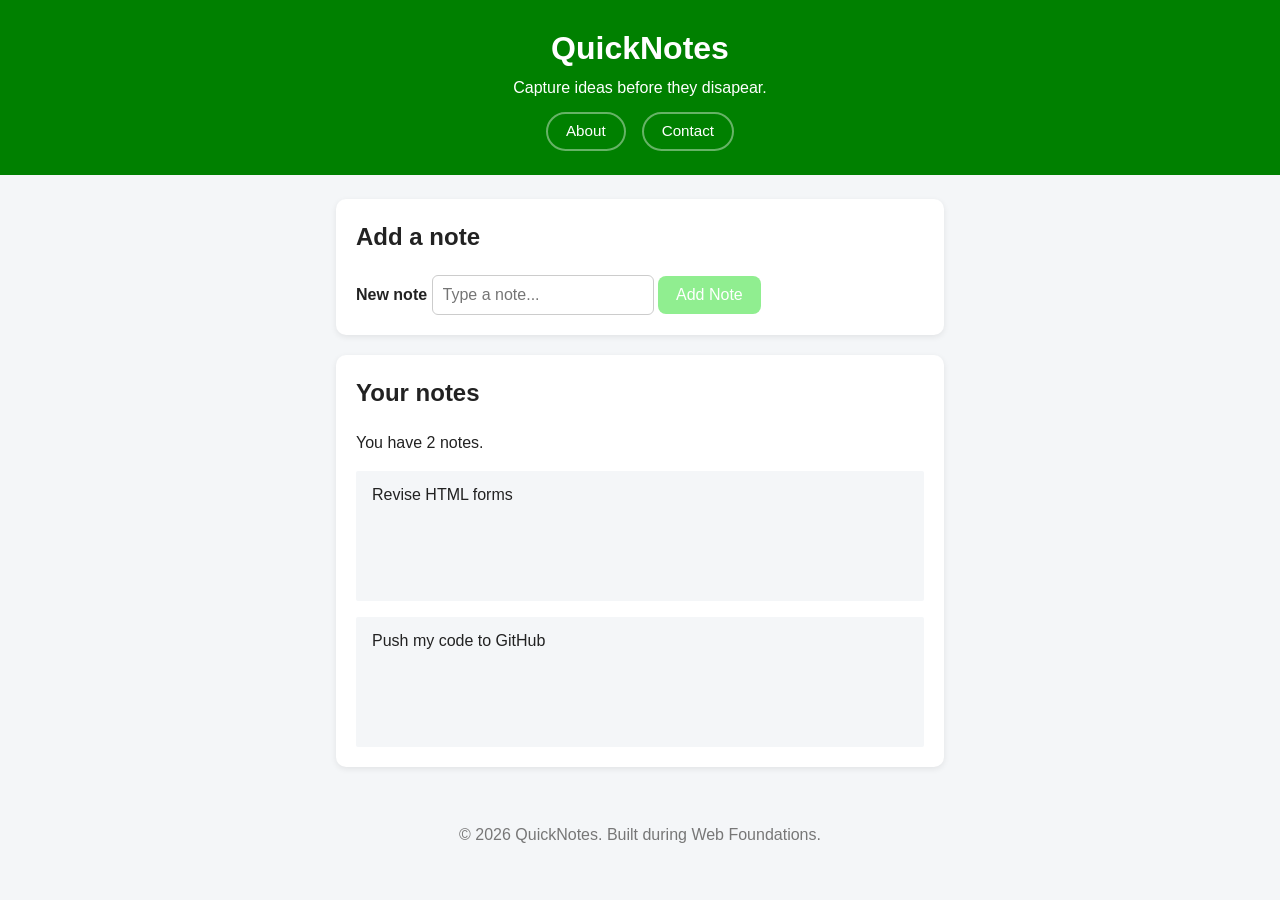
==== day 2/index.html @ 0a5596a1 "Day 2 assignment" ====
<!DOCTYPE html>
<html lang="en">
<head>
    <meta charset="UTF-8">
    <meta name="viewport" content="width=device-width, initial-scale=1.0">
    <title>QuickNotes</title>
    <link rel="stylesheet" href="styles.css"/>
</head>
<body>
    <header>
        <h1>QuickNotes</h1>
        <p>Capture ideas before they disapear.</p>

         <nav>
           <a href="about.html">About</a>
           <a href="contact.html">Contact</a>
        </nav>
    </header>

    <main>
        <section>
            <h2>Add a note</h2>
            <form id="note-form">
                <label for="note-input">New note</label>
                <input type="text" id="note-input" placeholder="Type a note..."/>
                <button type="submit">Add Note</button>
            </form>
        </section>

        <section>
            <h2>Your notes</h2>
            <div>
            <p id="note-count">You have 2 notes.</p>
            <ul id="notes-list">
                <li>Revise HTML forms</li>
                <li>Push my code to GitHub</li>
            </ul>
            </div>
            </section>
        </section>
    </main>

    <footer>
        <p>&copy; 2026 QuickNotes. Built during Web Foundations.</p>
    </footer>
</body>
</html>
---- day 2/styles.css ----
*,
*::before,
*::after {
   box-sizing: border-box;
}


body {
   margin: 0;
   font-family: 'Segoe UI', Tahoma, Geneva, Verdana, sans-serif;
   background-color: #f4f6f8;
   color: #222;
   line-height: 1.5;
}

/* Header*/
header {
   background-color: green;
   color: white;
   text-align: center;
   padding: 24px 16px;
}

header h1 {
   margin: 0;
}

header p {
   margin: 4px 0 12px;
}

/*navigation*/
nav {
   display: flex;
   justify-content: center;
   gap: 16px;
   margin-top: 12px;
}

nav a {
   color: white;
   text-decoration: none;
   padding: 6px 18px;
   border: 2px solid rgba(255, 255, 255, 0.4);
   border-radius: 999px;
   font-size: 0.95rem;
   transition: background-color 0.2s, color 0.2s;
}

nav a:hover,
nav a:focus-visible {
   background-color: white;
   color: #8e0000;
   outline: none;
}

nav a.active {
   background-color: rgba(255, 255, 255, 0.2);
   border-color: white;
}

/* main content*/
main {
   max-width: 640px;
   margin: 24px auto;
   padding: 0 16px;
}

section {
   background: white;
   padding: 20px;
   border-radius: 10px;
   margin-bottom: 20px;
   box-shadow: 0 2px 6px rgba(0, 0, 0, 0.08);
}

h2 {
   margin-top: 0;
}

/*form layout*/
#notr-form {
   display: flex;
   gap: 8px;
   flex-wrap: wrap;
}

#note-form label {
   width: 100%;
   font-weight: bold;
}

#note-form input {
   flex: 1;
}

/*Feedback form*/
#feedback-form {
   display: flex;
   flex-direction: column;
   gap: 8px;
}

#feedback-form label {
   font-weight: bold;
}

#feedback-form button {
   align-self: flex-end;
}

/* Text area styling*/
input,
textarea {
   padding: 10px;
   border: 1px solid #ccc;
   border-radius: 6px;
   font-size: 1rem;
   font-family: inherit;
}

input:focus,
textarea:focus {
   outline: none;
   border-color: lightgreen;
}

button {
   background-color: lightgreen;
   color: white;
   border: none;
   padding: 10px 18px;
   border-radius: 8px;
   font-size: 1rem;
   cursor: pointer;
}

button:hover {
   background-color: #022702;

}

/* Note list*/
#notes-list {
   list-style: none;
   padding: 0;
   margin: 0;
   display: grid;
   grid-template-columns: repeat (auto-fill, minmax(150px, 1fr));
   gap: 16px;
}


#notes-list li,
.notes {
   background-color: #f4f6f8;
   min-height: 130px;
   border-radius: 2px;
   padding: 12px 16px;
   margin: 0;
}

ol {
   padding-left: 20px;
   margin: 0;
}

table {
   width: 100%;
   border-collapse: collapse;
}

th,
td {
   text-align: left;
   padding: 10px;
   border-bottom: 1px solid;
}

kbd {
   background-color: #f4f6f8;
   border: 1px solid #ccc;
   border-bottom-width: 2px;
   border-radius: 4px;
   padding: 2px 8px;
   font-family: inherit;
}

/* Footer */
footer {
   text-align: center;
   color: #777;
   padding: 16px;
}

/* Phones */
@media (max-width: 600px) {
   #note-form {
      flex-direction: column;
   }
}
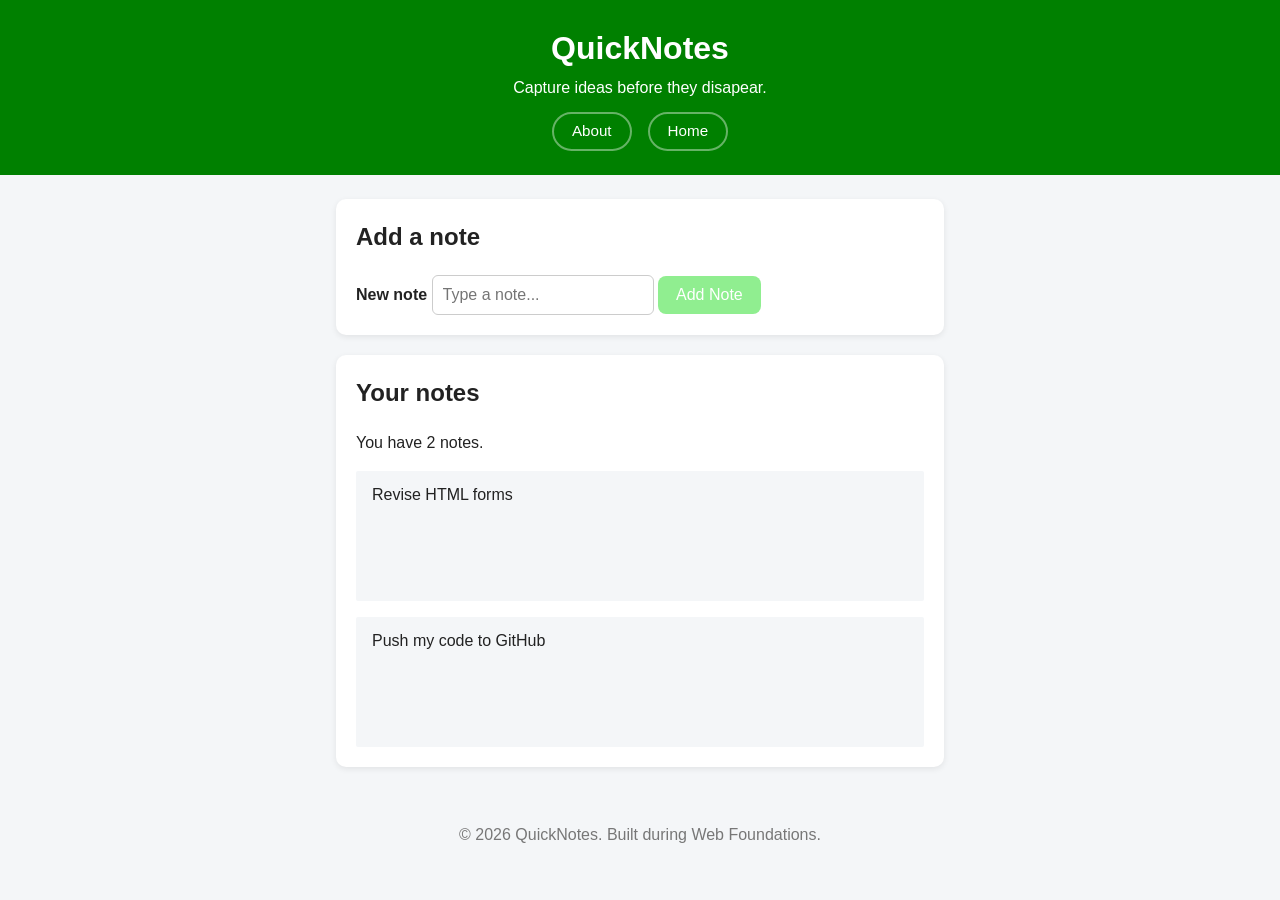
==== commit a1910379: "Change 'Contact' link to 'Home' in index.html" ====
--- a/day 2/index.html
+++ b/day 2/index.html
@@ -13,7 +13,7 @@
 
          <nav>
            <a href="about.html">About</a>
-           <a href="contact.html">Contact</a>
+           <a href="index.html">Home</a>
         </nav>
     </header>
 
@@ -44,4 +44,4 @@
         <p>&copy; 2026 QuickNotes. Built during Web Foundations.</p>
     </footer>
 </body>
-</html>+</html>
